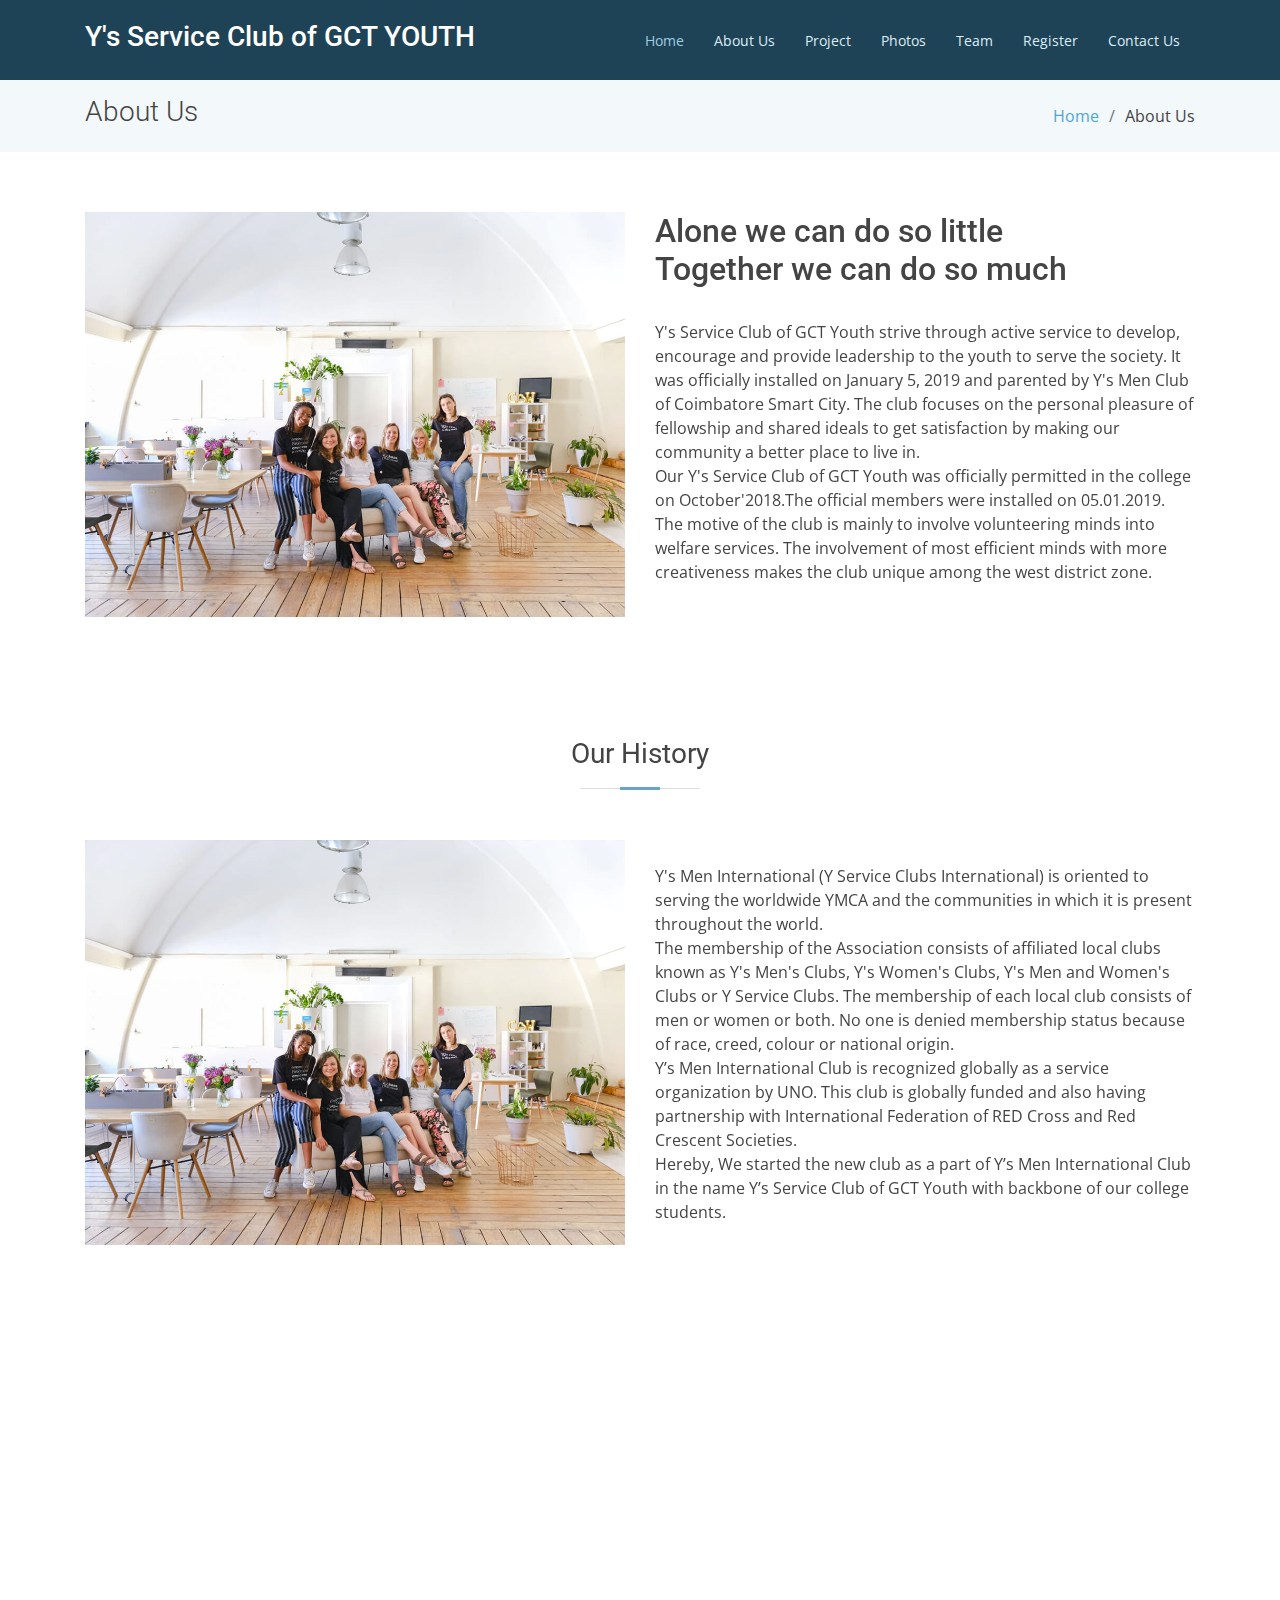
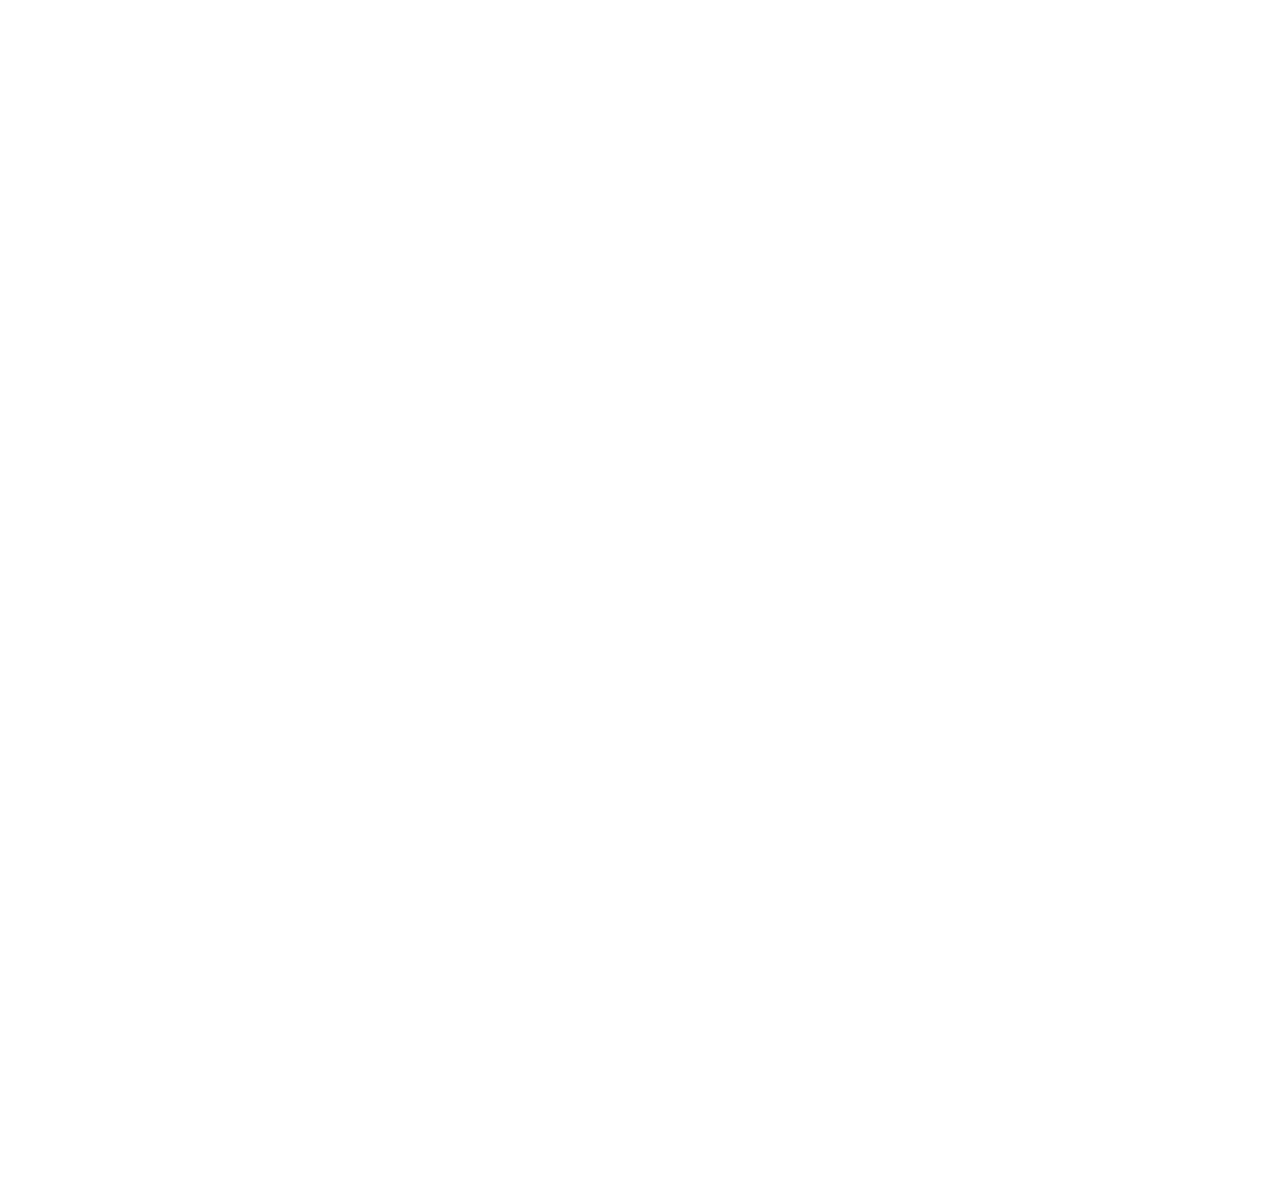
==== about.html @ 85d67c81 "first" ====
<!DOCTYPE html>
<html lang="en">

<head>
  <meta charset="utf-8">
  <meta content="width=device-width, initial-scale=1.0" name="viewport">

  <title>Y's Club</title>
  <meta content="" name="descriptison">
  <meta content="" name="keywords">

  <!-- Favicons -->
  <link href="assets/img/favicon.png" rel="icon">
  <link href="assets/img/apple-touch-icon.png" rel="apple-touch-icon">

  <!-- Google Fonts -->
  <link href="https://fonts.googleapis.com/css?family=Open+Sans:300,300i,400,400i,600,600i,700,700i|Roboto:300,300i,400,400i,500,500i,700,700i&display=swap" rel="stylesheet">

  <!-- Vendor CSS Files -->
  <link href="assets/vendor/bootstrap/css/bootstrap.min.css" rel="stylesheet">
  <link href="assets/vendor/animate.css/animate.min.css" rel="stylesheet">
  <link href="assets/vendor/icofont/icofont.min.css" rel="stylesheet">
  <link href="assets/vendor/boxicons/css/boxicons.min.css" rel="stylesheet">
  <link href="assets/vendor/venobox/venobox.css" rel="stylesheet">
  <link href="assets/vendor/owl.carousel/assets/owl.carousel.min.css" rel="stylesheet">
  <link href="assets/vendor/aos/aos.css" rel="stylesheet">

  <!-- Template Main CSS File -->
  <link href="assets/css/style.css" rel="stylesheet">
</head>

<body>

  <!-- ======= Header ======= -->
  <header id="header" class="fixed-top ">
    <div class="container">

      <div class="logo float-left">
        <h3 ><a href="index.html"><span style="color:white;">Y's Service Club of GCT YOUTH</span></a></h3>
      </div>

      <nav class="nav-menu float-right d-none d-lg-block">
        <ul>
          <li class="active"><a href="index.html">Home</a></li>
          <li><a href="about.html">About Us</a></li>
          <li><a href="project.html">Project</a></li>
          <li><a href="photo.html">Photos</a></li>
          <li><a href="team.html">Team</a></li>
          <li><a href="contact.html">Register</a></li>
          <li><a href="contact.html">Contact Us</a></li>
        </ul>
      </nav><!-- .nav-menu -->
    </div>
  </header><!-- End Header -->

  <main id="main">

    <!-- ======= About Us Section ======= -->
    <section class="breadcrumbs">
      <div class="container">

        <div class="d-flex justify-content-between align-items-center">
          <h2>About Us</h2>
          <ol>
            <li><a href="index.html">Home</a></li>
            <li>About Us</li>
          </ol>
        </div>

      </div>
    </section><!-- End About Us Section -->

    <!-- ======= About Section ======= -->
    <section class="about" data-aos="fade-up">
      <div class="container">

        <div class="row">
          <div class="col-lg-6">
            <img src="assets/img/about.jpg" class="img-fluid" alt="">
          </div>
          <div class="col-lg-6 pt-4 pt-lg-0">
            <h2>Alone we can do so little<br>Together we can do so much</h2><br>
            <p>
              Y's Service Club of GCT Youth strive through active service to develop, encourage and provide leadership to the youth to serve the society. It was officially installed on January 5, 2019 and parented by Y's Men Club of Coimbatore Smart City. The club focuses on the personal pleasure of fellowship and shared ideals to get satisfaction by making our community a better place to live in.
              <br> Our Y's Service Club of GCT Youth was officially permitted in the college on October'2018.The official members were installed on 05.01.2019. The motive of the club is mainly to involve volunteering minds into welfare services. The involvement of most efficient minds with more creativeness makes the club unique among the west district zone.
            </p>
          </div>
        </div>
      </div>
    </section><!-- End About Section -->

    <!-- ======= Facts Section ======= 
    <section class="facts section-bg" data-aos="fade-up">
      <div class="container">

        <div class="row counters">

          <div class="col-lg-3 col-6 text-center">
            <span data-toggle="counter-up">232</span>
            <p>Clients</p>
          </div>

          <div class="col-lg-3 col-6 text-center">
            <span data-toggle="counter-up">521</span>
            <p>Projects</p>
          </div>

          <div class="col-lg-3 col-6 text-center">
            <span data-toggle="counter-up">1,463</span>
            <p>Hours Of Support</p>
          </div>

          <div class="col-lg-3 col-6 text-center">
            <span data-toggle="counter-up">15</span>
            <p>Hard Workers</p>
          </div>

        </div>

      </div>
    </section> End Facts Section -->

    <!-- ======= Our Skills Section ======= -->
    <section class="skills" data-aos="fade-up">
      <div class="section-title">
        <h2>Our History</h2>
      </div>
      <div class="container">
        <div class="row">
          <div class="col-lg-6">
            <img src="assets/img/about.jpg" class="img-fluid" alt="">
          </div>
          <div class="col-lg-6 pt-4 pt-lg-0">
            <p><br>Y's Men International (Y Service Clubs International) is oriented to serving the worldwide YMCA and the communities in which it is present throughout the world.
              <br>The membership of the Association consists of affiliated local clubs known as Y's Men's Clubs, Y's Women's Clubs, Y's Men and Women's Clubs or Y Service Clubs. The membership of each local club consists of men or women or both. No one is denied membership status because of race, creed, colour or national origin.      
              <br>Y’s Men International Club is recognized globally as a service organization by UNO. This club is globally funded and also having partnership with International Federation of RED Cross and Red Crescent Societies.
              <br>Hereby, We started the new club as a part of Y’s Men International Club in the name Y’s Service Club of GCT Youth with backbone of our college students.</p>  
          </div>
        </div>
      </div>
    </section><!-- End Our Skills Section -->
    <!--Mission section-->
    <section class="skills" data-aos="fade-up">
      <div class="section-title">
        <h2>Mission & Vission</h2>
      </div>
      <div class="container">
        <div class="row">
          <div class="col-lg-6">
            <img src="assets/img/about.jpg" class="img-fluid" alt="">
          </div>
          <div class="col-lg-6 pt-4 pt-lg-0">
            <b>
            <h4>Mission</h4><br>          
            <p>
              <i class="bx bxs-quote-alt-left quote-icon-left"></i>
              To strive excellence in humanity through integration of social network and to eradicate the ignorance in society by volunteer activities
              <i class="bx bxs-quote-alt-right quote-icon-right"></i><br><br>
              <i class="bx bxs-quote-alt-left quote-icon-left"></i>
              To improve the helping tendency by constant moral support and to develop the personality and professionalism to empower the future pillar
              <i class="bx bxs-quote-alt-right quote-icon-right"></i>
            </p>
            <h4>Vission</h4><br>            
            <p>
              <i class="bx bxs-quote-alt-left quote-icon-left"></i>
              To strive excellence in humanity through integration of social network and to eradicate the ignorance in society by volunteer activities
              <i class="bx bxs-quote-alt-right quote-icon-right"></i>
            </p>
            </b>
          </div>
        </div>
      </div>
    </section>
    <!-- ======= Tetstimonials Section ======= -->
    <section class="testimonials" data-aos="fade-up">
      <div class="container">
        <div class="section-title">
          <h2>Themes</h2>
        </div>

        <div class="owl-carousel testimonials-carousel">
          <div class="testimonial-item"><br>
            <p>Buliding today for a better tomorrow.</p>
          </div>
          <div class="testimonial-item"><br>
            <p>
              To acknowledge the duty that accompanies every right.
            </p>
          </div>
         <!-- <div class="testimonial-item">
            <img src="assets/img/testimonials/testimonials-2.jpg" class="testimonial-img" alt="">
            <h3>Sara Wilsson</h3>
            <h4>Designer</h4>
            <p>
              <i class="bx bxs-quote-alt-left quote-icon-left"></i>
              Export tempor illum tamen malis malis eram quae irure esse labore quem cillum quid cillum eram malis quorum velit fore eram velit sunt aliqua noster fugiat irure amet legam anim culpa.
              <i class="bx bxs-quote-alt-right quote-icon-right"></i>
            </p>
          </div>

          <div class="testimonial-item">
            <img src="assets/img/testimonials/testimonials-3.jpg" class="testimonial-img" alt="">
            <h3>Jena Karlis</h3>
            <h4>Store Owner</h4>
            <p>
              <i class="bx bxs-quote-alt-left quote-icon-left"></i>
              Enim nisi quem export duis labore cillum quae magna enim sint quorum nulla quem veniam duis minim tempor labore quem eram duis noster aute amet eram fore quis sint minim.
              <i class="bx bxs-quote-alt-right quote-icon-right"></i>
            </p>
          </div>

          <div class="testimonial-item">
            <img src="assets/img/testimonials/testimonials-4.jpg" class="testimonial-img" alt="">
            <h3>Matt Brandon</h3>
            <h4>Freelancer</h4>
            <p>
              <i class="bx bxs-quote-alt-left quote-icon-left"></i>
              Fugiat enim eram quae cillum dolore dolor amet nulla culpa multos export minim fugiat minim velit minim dolor enim duis veniam ipsum anim magna sunt elit fore quem dolore labore illum veniam.
              <i class="bx bxs-quote-alt-right quote-icon-right"></i>
            </p>
          </div>

          <div class="testimonial-item">
            <img src="assets/img/testimonials/testimonials-5.jpg" class="testimonial-img" alt="">
            <h3>John Larson</h3>
            <h4>Entrepreneur</h4>
            <p>
              <i class="bx bxs-quote-alt-left quote-icon-left"></i>
              Quis quorum aliqua sint quem legam fore sunt eram irure aliqua veniam tempor noster veniam enim culpa labore duis sunt culpa nulla illum cillum fugiat legam esse veniam culpa fore nisi cillum quid.
              <i class="bx bxs-quote-alt-right quote-icon-right"></i>
            </p>
          </div>-->

        </div>

      </div>
    </section><!-- End Ttstimonials Section -->

  </main><!-- End #main -->

    <!-- ======= Footer ======= -->
    <footer id="footer" data-aos="fade-up" data-aos-easing="ease-in-out" data-aos-duration="500">


      <div class="footer-top">
        <div class="container">
          <div class="row">
  
            <div class="col-lg-4 col-md-6 footer-links">
              <h4>Useful Links</h4>
              <ul>
                <li><i class="bx bx-chevron-right"></i> <a href="index.html">Home</a></li>
                <li><i class="bx bx-chevron-right"></i> <a href="project.html">Project</a></li>
                <li><i class="bx bx-chevron-right"></i> <a href="photo.html">Photos</a></li>
                <li><i class="bx bx-chevron-right"></i> <a href="team.html">Team</a></li>
                <li><i class="bx bx-chevron-right"></i> <a href="contact.html">Contact us</a></li>
              </ul>
            </div>
  
      
  
            <div class="col-lg-4 col-md-6 footer-contact">
              <h4>Contact Us</h4>
              <p>
                Government College of Technology <br>
                Thadagam Road<br>
                Coimbatore<br><br>
                <strong>Phone:</strong>8667819840<br>
                <strong>Email:</strong>youthclubgct@gmail.com<br>
              </p>
  
            </div>
  
            <div class="col-lg-4 col-md-6 footer-info">
              <h3>About Y's Men</h3>
              <p>Y's Men International is oriented to serving the worldwide YMCA and the communities in which it is present throughout the world.</p>
              <div class="social-links mt-3">
                <a href="www.facebook.com/Gctyouth" class="facebook"><i class="bx bxl-facebook"></i></a>
                <a href="https://www.instagram.com/ysyouth_gct/" class="instagram"><i class="bx bxl-instagram"></i></a>
                <a href="https://www.linkedin.com/in/ysc-of-gct-youth-y-s-men-international-7242901a7/" class="linkedin"><i class="bx bxl-linkedin"></i></a>
              </div>
            </div>
  
          </div>
        </div>
      </div>
  
      <div class="container">
        <div class="copyright">
          &copy; Copyright <strong><span>Y's Service Club of GCT YOUTH</span></strong>. All Rights Reserved
        </div>
        <div class="credits"> Designed by <a href="#">Naveen Rajesh</a>
        </div>
      </div>
    </footer><!-- End Footer -->
  

  <a href="#" class="back-to-top"><i class="icofont-simple-up"></i></a>

  <!-- Vendor JS Files -->
  <script src="assets/vendor/jquery/jquery.min.js"></script>
  <script src="assets/vendor/bootstrap/js/bootstrap.bundle.min.js"></script>
  <script src="assets/vendor/jquery.easing/jquery.easing.min.js"></script>
  <script src="assets/vendor/php-email-form/validate.js"></script>
  <script src="assets/vendor/venobox/venobox.min.js"></script>
  <script src="assets/vendor/waypoints/jquery.waypoints.min.js"></script>
  <script src="assets/vendor/counterup/counterup.min.js"></script>
  <script src="assets/vendor/owl.carousel/owl.carousel.min.js"></script>
  <script src="assets/vendor/isotope-layout/isotope.pkgd.min.js"></script>
  <script src="assets/vendor/aos/aos.js"></script>

  <!-- Template Main JS File -->
  <script src="assets/js/main.js"></script>

</body>

</html>
---- assets/vendor/venobox/venobox.css ----
/* ------ venobox.css --------*/
.vbox-overlay *, .vbox-overlay *:before, .vbox-overlay *:after{
    -webkit-backface-visibility: hidden;
    -webkit-box-sizing:border-box;
    -moz-box-sizing:border-box;
    box-sizing:border-box;
}
.vbox-overlay * { 
    -webkit-backface-visibility: visible;
    backface-visibility: visible;
}
.vbox-overlay{
    display: -webkit-flex;
    display: flex;
    -webkit-flex-direction: column;
    flex-direction: column;
    -webkit-justify-content: center;
    justify-content: center;
    -webkit-align-items: center;
    align-items: center;
    position: fixed;
    left: 0;
    top: 0;
    bottom: 0;
    right: 0;
    z-index: 1040;
    -webkit-transform:translateZ(1000px);
    transform: translateZ(1000px);
    transform-style: preserve-3d;
}

/* ----- navigation ----- */
.vbox-title{
    width: 100%;
    height: 40px;
    float: left;
    text-align: center;
    line-height: 28px;
    font-size: 12px;
    padding: 6px 40px;
    overflow: hidden;
    position: fixed;
    display: none;
    left: 0;
    z-index: 1050;
}
.vbox-close{
    cursor: pointer;
    position: fixed;
    top: -1px;
    right: 0;
    width: 50px;
    height: 40px;
    padding: 6px;
    display: block;
    background-position:10px center;
    overflow: hidden;
    font-size: 24px;
    line-height: 1;
    text-align: center;
    z-index: 1050;
}
.vbox-num{
    cursor: pointer;
    position: fixed;
    left: 0;
    height: 40px;
    display: block;
    overflow: hidden;
    line-height: 28px;
    font-size: 12px;
    padding: 6px 10px;
    display: none;
    z-index: 1050;
}
/* ----- navigation ARROWS ----- */
.vbox-next, .vbox-prev{
    position: fixed;
    top: 50%;
    margin-top: -15px;
    overflow: hidden;
    cursor: pointer;
    display: block;
    width: 45px;
    height: 45px;
    z-index: 1050;
}
.vbox-next span, .vbox-prev span{
    position: relative;
    width: 20px;
    height: 20px;
    border: 2px solid transparent;
    border-top-color: #B6B6B6;
    border-right-color: #B6B6B6;
    text-indent: -100px;
    position: absolute;
    top: 8px;
    display: block;
}
.vbox-prev{
    left: 15px;
}
.vbox-next{
    right: 15px;
}
.vbox-prev span{
    left: 10px;
    -ms-transform: rotate(-135deg);
    -webkit-transform: rotate(-135deg);
    transform: rotate(-135deg);
}
.vbox-next span{
    -ms-transform: rotate(45deg);
    -webkit-transform: rotate(45deg);
    transform: rotate(45deg);
    right: 10px;
}
/* ------- inline window ------ */
.vbox-inline{
    width: 420px;
    height: 315px;
    height: 70vh;
    padding: 10px;
    background: #fff;
    margin: 0 auto;
    overflow: auto;
    text-align: left;
}
/* ------- Video & iFrames window ------ */
.venoframe{
    max-width: 100%;
    width: 100%;
    border: none;
    width: 100%;
    height: 260px;
    height: 70vh;
}
.venoframe.vbvid{
    height: 260px;
}
@media (min-width: 768px) {
    .venoframe, .vbox-inline{
        width: 90%;
        height: 360px;
        height: 70vh;
    }
    .venoframe.vbvid{
        width: 640px;
        height: 360px;
    }
}
@media (min-width: 992px) {
    .venoframe, .vbox-inline{
        max-width: 1200px;
        width: 80%;
        height: 540px;
        height: 70vh;
    }
    .venoframe.vbvid{
        width: 960px;
        height: 540px;
    }
}
/* 
Please do NOT edit this part! 
or at least read this note: http://i.imgur.com/7C0ws9e.gif
*/
.vbox-open{
    overflow: hidden;
}
.vbox-container{
    position: absolute;
    left: 0;
    right: 0;
    top: 0;
    bottom: 0;
    overflow-x: hidden;
    overflow-y: scroll;
    overflow-scrolling: touch;
    -webkit-overflow-scrolling: touch;
    z-index: 20;
    max-height: 100%;

}

.vbox-content{
    text-align: center;
    float: left;
    width: 100%;
    position: relative;
    overflow: hidden;
    padding: 20px 10px;
}
.vbox-container img{
    max-width: 100%;
    height: auto;
}
.vbox-figlio{
    box-shadow: 0 0 12px rgba(0,0,0,0.19), 0 6px 6px rgba(0,0,0,0.23);
    max-width: 100%;
    text-align: initial;
}
img.vbox-figlio{
    -webkit-user-select: none;
-khtml-user-select: none;
-moz-user-select: none;
-o-user-select: none;
user-select: none;
}
.vbox-content.swipe-left{
    margin-left: -200px !important;
}
.vbox-content.swipe-right{
    margin-left: 200px !important;
}
.vbox-animated{
    webkit-transition: margin 300ms ease-out;
    transition: margin 300ms ease-out;
}

/* ---------- preloader ----------
 * SPINKIT 
 * http://tobiasahlin.com/spinkit/
-------------------------------- */
.sk-double-bounce,.sk-rotating-plane{width:40px;height:40px;margin:40px auto}.sk-rotating-plane{background-color:#333;-webkit-animation:sk-rotatePlane 1.2s infinite ease-in-out;animation:sk-rotatePlane 1.2s infinite ease-in-out}@-webkit-keyframes sk-rotatePlane{0%{-webkit-transform:perspective(120px) rotateX(0) rotateY(0);transform:perspective(120px) rotateX(0) rotateY(0)}50%{-webkit-transform:perspective(120px) rotateX(-180.1deg) rotateY(0);transform:perspective(120px) rotateX(-180.1deg) rotateY(0)}100%{-webkit-transform:perspective(120px) rotateX(-180deg) rotateY(-179.9deg);transform:perspective(120px) rotateX(-180deg) rotateY(-179.9deg)}}@keyframes sk-rotatePlane{0%{-webkit-transform:perspective(120px) rotateX(0) rotateY(0);transform:perspective(120px) rotateX(0) rotateY(0)}50%{-webkit-transform:perspective(120px) rotateX(-180.1deg) rotateY(0);transform:perspective(120px) rotateX(-180.1deg) rotateY(0)}100%{-webkit-transform:perspective(120px) rotateX(-180deg) rotateY(-179.9deg);transform:perspective(120px) rotateX(-180deg) rotateY(-179.9deg)}}.sk-double-bounce{position:relative}.sk-double-bounce .sk-child{width:100%;height:100%;border-radius:50%;background-color:#333;opacity:.6;position:absolute;top:0;left:0;-webkit-animation:sk-doubleBounce 2s infinite ease-in-out;animation:sk-doubleBounce 2s infinite ease-in-out}.sk-chasing-dots .sk-child,.sk-spinner-pulse,.sk-three-bounce .sk-child{background-color:#333;border-radius:100%}.sk-double-bounce .sk-double-bounce2{-webkit-animation-delay:-1s;animation-delay:-1s}@-webkit-keyframes sk-doubleBounce{0%,100%{-webkit-transform:scale(0);transform:scale(0)}50%{-webkit-transform:scale(1);transform:scale(1)}}@keyframes sk-doubleBounce{0%,100%{-webkit-transform:scale(0);transform:scale(0)}50%{-webkit-transform:scale(1);transform:scale(1)}}.sk-wave{margin:40px auto;width:50px;height:40px;text-align:center;font-size:10px}.sk-wave .sk-rect{background-color:#333;height:100%;width:6px;display:inline-block;-webkit-animation:sk-waveStretchDelay 1.2s infinite ease-in-out;animation:sk-waveStretchDelay 1.2s infinite ease-in-out}.sk-wave .sk-rect1{-webkit-animation-delay:-1.2s;animation-delay:-1.2s}.sk-wave .sk-rect2{-webkit-animation-delay:-1.1s;animation-delay:-1.1s}.sk-wave .sk-rect3{-webkit-animation-delay:-1s;animation-delay:-1s}.sk-wave .sk-rect4{-webkit-animation-delay:-.9s;animation-delay:-.9s}.sk-wave .sk-rect5{-webkit-animation-delay:-.8s;animation-delay:-.8s}@-webkit-keyframes sk-waveStretchDelay{0%,100%,40%{-webkit-transform:scaleY(.4);transform:scaleY(.4)}20%{-webkit-transform:scaleY(1);transform:scaleY(1)}}@keyframes sk-waveStretchDelay{0%,100%,40%{-webkit-transform:scaleY(.4);transform:scaleY(.4)}20%{-webkit-transform:scaleY(1);transform:scaleY(1)}}.sk-wandering-cubes{margin:40px auto;width:40px;height:40px;position:relative}.sk-wandering-cubes .sk-cube{background-color:#333;width:10px;height:10px;position:absolute;top:0;left:0;-webkit-animation:sk-wanderingCube 1.8s ease-in-out -1.8s infinite both;animation:sk-wanderingCube 1.8s ease-in-out -1.8s infinite both}.sk-chasing-dots,.sk-spinner-pulse{width:40px;height:40px;margin:40px auto}.sk-wandering-cubes .sk-cube2{-webkit-animation-delay:-.9s;animation-delay:-.9s}@-webkit-keyframes sk-wanderingCube{0%{-webkit-transform:rotate(0);transform:rotate(0)}25%{-webkit-transform:translateX(30px) rotate(-90deg) scale(.5);transform:translateX(30px) rotate(-90deg) scale(.5)}50%{-webkit-transform:translateX(30px) translateY(30px) rotate(-179deg);transform:translateX(30px) translateY(30px) rotate(-179deg)}50.1%{-webkit-transform:translateX(30px) translateY(30px) rotate(-180deg);transform:translateX(30px) translateY(30px) rotate(-180deg)}75%{-webkit-transform:translateX(0) translateY(30px) rotate(-270deg) scale(.5);transform:translateX(0) translateY(30px) rotate(-270deg) scale(.5)}100%{-webkit-transform:rotate(-360deg);transform:rotate(-360deg)}}@keyframes sk-wanderingCube{0%{-webkit-transform:rotate(0);transform:rotate(0)}25%{-webkit-transform:translateX(30px) rotate(-90deg) scale(.5);transform:translateX(30px) rotate(-90deg) scale(.5)}50%{-webkit-transform:translateX(30px) translateY(30px) rotate(-179deg);transform:translateX(30px) translateY(30px) rotate(-179deg)}50.1%{-webkit-transform:translateX(30px) translateY(30px) rotate(-180deg);transform:translateX(30px) translateY(30px) rotate(-180deg)}75%{-webkit-transform:translateX(0) translateY(30px) rotate(-270deg) scale(.5);transform:translateX(0) translateY(30px) rotate(-270deg) scale(.5)}100%{-webkit-transform:rotate(-360deg);transform:rotate(-360deg)}}.sk-spinner-pulse{-webkit-animation:sk-pulseScaleOut 1s infinite ease-in-out;animation:sk-pulseScaleOut 1s infinite ease-in-out}@-webkit-keyframes sk-pulseScaleOut{0%{-webkit-transform:scale(0);transform:scale(0)}100%{-webkit-transform:scale(1);transform:scale(1);opacity:0}}@keyframes sk-pulseScaleOut{0%{-webkit-transform:scale(0);transform:scale(0)}100%{-webkit-transform:scale(1);transform:scale(1);opacity:0}}.sk-chasing-dots{position:relative;text-align:center;-webkit-animation:sk-chasingDotsRotate 2s infinite linear;animation:sk-chasingDotsRotate 2s infinite linear}.sk-chasing-dots .sk-child{width:60%;height:60%;display:inline-block;position:absolute;top:0;-webkit-animation:sk-chasingDotsBounce 2s infinite ease-in-out;animation:sk-chasingDotsBounce 2s infinite ease-in-out}.sk-chasing-dots .sk-dot2{top:auto;bottom:0;-webkit-animation-delay:-1s;animation-delay:-1s}@-webkit-keyframes sk-chasingDotsRotate{100%{-webkit-transform:rotate(360deg);transform:rotate(360deg)}}@keyframes sk-chasingDotsRotate{100%{-webkit-transform:rotate(360deg);transform:rotate(360deg)}}@-webkit-keyframes sk-chasingDotsBounce{0%,100%{-webkit-transform:scale(0);transform:scale(0)}50%{-webkit-transform:scale(1);transform:scale(1)}}@keyframes sk-chasingDotsBounce{0%,100%{-webkit-transform:scale(0);transform:scale(0)}50%{-webkit-transform:scale(1);transform:scale(1)}}.sk-three-bounce{margin:40px auto;width:80px;text-align:center}.sk-three-bounce .sk-child{width:20px;height:20px;display:inline-block;-webkit-animation:sk-three-bounce 1.4s ease-in-out 0s infinite both;animation:sk-three-bounce 1.4s ease-in-out 0s infinite both}.sk-circle .sk-child:before,.sk-fading-circle .sk-circle:before{display:block;border-radius:100%;content:'';background-color:#333}.sk-three-bounce .sk-bounce1{-webkit-animation-delay:-.32s;animation-delay:-.32s}.sk-three-bounce .sk-bounce2{-webkit-animation-delay:-.16s;animation-delay:-.16s}@-webkit-keyframes sk-three-bounce{0%,100%,80%{-webkit-transform:scale(0);transform:scale(0)}40%{-webkit-transform:scale(1);transform:scale(1)}}@keyframes sk-three-bounce{0%,100%,80%{-webkit-transform:scale(0);transform:scale(0)}40%{-webkit-transform:scale(1);transform:scale(1)}}.sk-circle{margin:40px auto;width:40px;height:40px;position:relative}.sk-circle .sk-child{width:100%;height:100%;position:absolute;left:0;top:0}.sk-circle .sk-child:before{margin:0 auto;width:15%;height:15%;-webkit-animation:sk-circleBounceDelay 1.2s infinite ease-in-out both;animation:sk-circleBounceDelay 1.2s infinite ease-in-out both}.sk-circle .sk-circle2{-webkit-transform:rotate(30deg);-ms-transform:rotate(30deg);transform:rotate(30deg)}.sk-circle .sk-circle3{-webkit-transform:rotate(60deg);-ms-transform:rotate(60deg);transform:rotate(60deg)}.sk-circle .sk-circle4{-webkit-transform:rotate(90deg);-ms-transform:rotate(90deg);transform:rotate(90deg)}.sk-circle .sk-circle5{-webkit-transform:rotate(120deg);-ms-transform:rotate(120deg);transform:rotate(120deg)}.sk-circle .sk-circle6{-webkit-transform:rotate(150deg);-ms-transform:rotate(150deg);transform:rotate(150deg)}.sk-circle .sk-circle7{-webkit-transform:rotate(180deg);-ms-transform:rotate(180deg);transform:rotate(180deg)}.sk-circle .sk-circle8{-webkit-transform:rotate(210deg);-ms-transform:rotate(210deg);transform:rotate(210deg)}.sk-circle .sk-circle9{-webkit-transform:rotate(240deg);-ms-transform:rotate(240deg);transform:rotate(240deg)}.sk-circle .sk-circle10{-webkit-transform:rotate(270deg);-ms-transform:rotate(270deg);transform:rotate(270deg)}.sk-circle .sk-circle11{-webkit-transform:rotate(300deg);-ms-transform:rotate(300deg);transform:rotate(300deg)}.sk-circle .sk-circle12{-webkit-transform:rotate(330deg);-ms-transform:rotate(330deg);transform:rotate(330deg)}.sk-circle .sk-circle2:before{-webkit-animation-delay:-1.1s;animation-delay:-1.1s}.sk-circle .sk-circle3:before{-webkit-animation-delay:-1s;animation-delay:-1s}.sk-circle .sk-circle4:before{-webkit-animation-delay:-.9s;animation-delay:-.9s}.sk-circle .sk-circle5:before{-webkit-animation-delay:-.8s;animation-delay:-.8s}.sk-circle .sk-circle6:before{-webkit-animation-delay:-.7s;animation-delay:-.7s}.sk-circle .sk-circle7:before{-webkit-animation-delay:-.6s;animation-delay:-.6s}.sk-circle .sk-circle8:before{-webkit-animation-delay:-.5s;animation-delay:-.5s}.sk-circle .sk-circle9:before{-webkit-animation-delay:-.4s;animation-delay:-.4s}.sk-circle .sk-circle10:before{-webkit-animation-delay:-.3s;animation-delay:-.3s}.sk-circle .sk-circle11:before{-webkit-animation-delay:-.2s;animation-delay:-.2s}.sk-circle .sk-circle12:before{-webkit-animation-delay:-.1s;animation-delay:-.1s}@-webkit-keyframes sk-circleBounceDelay{0%,100%,80%{-webkit-transform:scale(0);transform:scale(0)}40%{-webkit-transform:scale(1);transform:scale(1)}}@keyframes sk-circleBounceDelay{0%,100%,80%{-webkit-transform:scale(0);transform:scale(0)}40%{-webkit-transform:scale(1);transform:scale(1)}}.sk-cube-grid{width:40px;height:40px;margin:40px auto}.sk-cube-grid .sk-cube{width:33.33%;height:33.33%;background-color:#333;float:left;-webkit-animation:sk-cubeGridScaleDelay 1.3s infinite ease-in-out;animation:sk-cubeGridScaleDelay 1.3s infinite ease-in-out}.sk-cube-grid .sk-cube1{-webkit-animation-delay:.2s;animation-delay:.2s}.sk-cube-grid .sk-cube2{-webkit-animation-delay:.3s;animation-delay:.3s}.sk-cube-grid .sk-cube3{-webkit-animation-delay:.4s;animation-delay:.4s}.sk-cube-grid .sk-cube4{-webkit-animation-delay:.1s;animation-delay:.1s}.sk-cube-grid .sk-cube5{-webkit-animation-delay:.2s;animation-delay:.2s}.sk-cube-grid .sk-cube6{-webkit-animation-delay:.3s;animation-delay:.3s}.sk-cube-grid .sk-cube7{-webkit-animation-delay:0ms;animation-delay:0ms}.sk-cube-grid .sk-cube8{-webkit-animation-delay:.1s;animation-delay:.1s}.sk-cube-grid .sk-cube9{-webkit-animation-delay:.2s;animation-delay:.2s}@-webkit-keyframes sk-cubeGridScaleDelay{0%,100%,70%{-webkit-transform:scale3D(1,1,1);transform:scale3D(1,1,1)}35%{-webkit-transform:scale3D(0,0,1);transform:scale3D(0,0,1)}}@keyframes sk-cubeGridScaleDelay{0%,100%,70%{-webkit-transform:scale3D(1,1,1);transform:scale3D(1,1,1)}35%{-webkit-transform:scale3D(0,0,1);transform:scale3D(0,0,1)}}.sk-fading-circle{margin:40px auto;width:40px;height:40px;position:relative}.sk-fading-circle .sk-circle{width:100%;height:100%;position:absolute;left:0;top:0}.sk-fading-circle .sk-circle:before{margin:0 auto;width:15%;height:15%;-webkit-animation:sk-circleFadeDelay 1.2s infinite ease-in-out both;animation:sk-circleFadeDelay 1.2s infinite ease-in-out both}.sk-fading-circle .sk-circle2{-webkit-transform:rotate(30deg);-ms-transform:rotate(30deg);transform:rotate(30deg)}.sk-fading-circle .sk-circle3{-webkit-transform:rotate(60deg);-ms-transform:rotate(60deg);transform:rotate(60deg)}.sk-fading-circle .sk-circle4{-webkit-transform:rotate(90deg);-ms-transform:rotate(90deg);transform:rotate(90deg)}.sk-fading-circle .sk-circle5{-webkit-transform:rotate(120deg);-ms-transform:rotate(120deg);transform:rotate(120deg)}.sk-fading-circle .sk-circle6{-webkit-transform:rotate(150deg);-ms-transform:rotate(150deg);transform:rotate(150deg)}.sk-fading-circle .sk-circle7{-webkit-transform:rotate(180deg);-ms-transform:rotate(180deg);transform:rotate(180deg)}.sk-fading-circle .sk-circle8{-webkit-transform:rotate(210deg);-ms-transform:rotate(210deg);transform:rotate(210deg)}.sk-fading-circle .sk-circle9{-webkit-transform:rotate(240deg);-ms-transform:rotate(240deg);transform:rotate(240deg)}.sk-fading-circle .sk-circle10{-webkit-transform:rotate(270deg);-ms-transform:rotate(270deg);transform:rotate(270deg)}.sk-fading-circle .sk-circle11{-webkit-transform:rotate(300deg);-ms-transform:rotate(300deg);transform:rotate(300deg)}.sk-fading-circle .sk-circle12{-webkit-transform:rotate(330deg);-ms-transform:rotate(330deg);transform:rotate(330deg)}.sk-fading-circle .sk-circle2:before{-webkit-animation-delay:-1.1s;animation-delay:-1.1s}.sk-fading-circle .sk-circle3:before{-webkit-animation-delay:-1s;animation-delay:-1s}.sk-fading-circle .sk-circle4:before{-webkit-animation-delay:-.9s;animation-delay:-.9s}.sk-fading-circle .sk-circle5:before{-webkit-animation-delay:-.8s;animation-delay:-.8s}.sk-fading-circle .sk-circle6:before{-webkit-animation-delay:-.7s;animation-delay:-.7s}.sk-fading-circle .sk-circle7:before{-webkit-animation-delay:-.6s;animation-delay:-.6s}.sk-fading-circle .sk-circle8:before{-webkit-animation-delay:-.5s;animation-delay:-.5s}.sk-fading-circle .sk-circle9:before{-webkit-animation-delay:-.4s;animation-delay:-.4s}.sk-fading-circle .sk-circle10:before{-webkit-animation-delay:-.3s;animation-delay:-.3s}.sk-fading-circle .sk-circle11:before{-webkit-animation-delay:-.2s;animation-delay:-.2s}.sk-fading-circle .sk-circle12:before{-webkit-animation-delay:-.1s;animation-delay:-.1s}@-webkit-keyframes sk-circleFadeDelay{0%,100%,39%{opacity:0}40%{opacity:1}}@keyframes sk-circleFadeDelay{0%,100%,39%{opacity:0}40%{opacity:1}}.sk-folding-cube{margin:40px auto;width:40px;height:40px;position:relative;-webkit-transform:rotateZ(45deg);transform:rotateZ(45deg)}.sk-folding-cube .sk-cube{float:left;width:50%;height:50%;position:relative;-webkit-transform:scale(1.1);-ms-transform:scale(1.1);transform:scale(1.1)}.sk-folding-cube .sk-cube:before{content:'';position:absolute;top:0;left:0;width:100%;height:100%;background-color:#333;-webkit-animation:sk-foldCubeAngle 2.4s infinite linear both;animation:sk-foldCubeAngle 2.4s infinite linear both;-webkit-transform-origin:100% 100%;-ms-transform-origin:100% 100%;transform-origin:100% 100%}.sk-folding-cube .sk-cube2{-webkit-transform:scale(1.1) rotateZ(90deg);transform:scale(1.1) rotateZ(90deg)}.sk-folding-cube .sk-cube3{-webkit-transform:scale(1.1) rotateZ(180deg);transform:scale(1.1) rotateZ(180deg)}.sk-folding-cube .sk-cube4{-webkit-transform:scale(1.1) rotateZ(270deg);transform:scale(1.1) rotateZ(270deg)}.sk-folding-cube .sk-cube2:before{-webkit-animation-delay:.3s;animation-delay:.3s}.sk-folding-cube .sk-cube3:before{-webkit-animation-delay:.6s;animation-delay:.6s}.sk-folding-cube .sk-cube4:before{-webkit-animation-delay:.9s;animation-delay:.9s}@-webkit-keyframes sk-foldCubeAngle{0%,10%{-webkit-transform:perspective(140px) rotateX(-180deg);transform:perspective(140px) rotateX(-180deg);opacity:0}25%,75%{-webkit-transform:perspective(140px) rotateX(0);transform:perspective(140px) rotateX(0);opacity:1}100%,90%{-webkit-transform:perspective(140px) rotateY(180deg);transform:perspective(140px) rotateY(180deg);opacity:0}}@keyframes sk-foldCubeAngle{0%,10%{-webkit-transform:perspective(140px) rotateX(-180deg);transform:perspective(140px) rotateX(-180deg);opacity:0}25%,75%{-webkit-transform:perspective(140px) rotateX(0);transform:perspective(140px) rotateX(0);opacity:1}100%,90%{-webkit-transform:perspective(140px) rotateY(180deg);transform:perspective(140px) rotateY(180deg);opacity:0}}
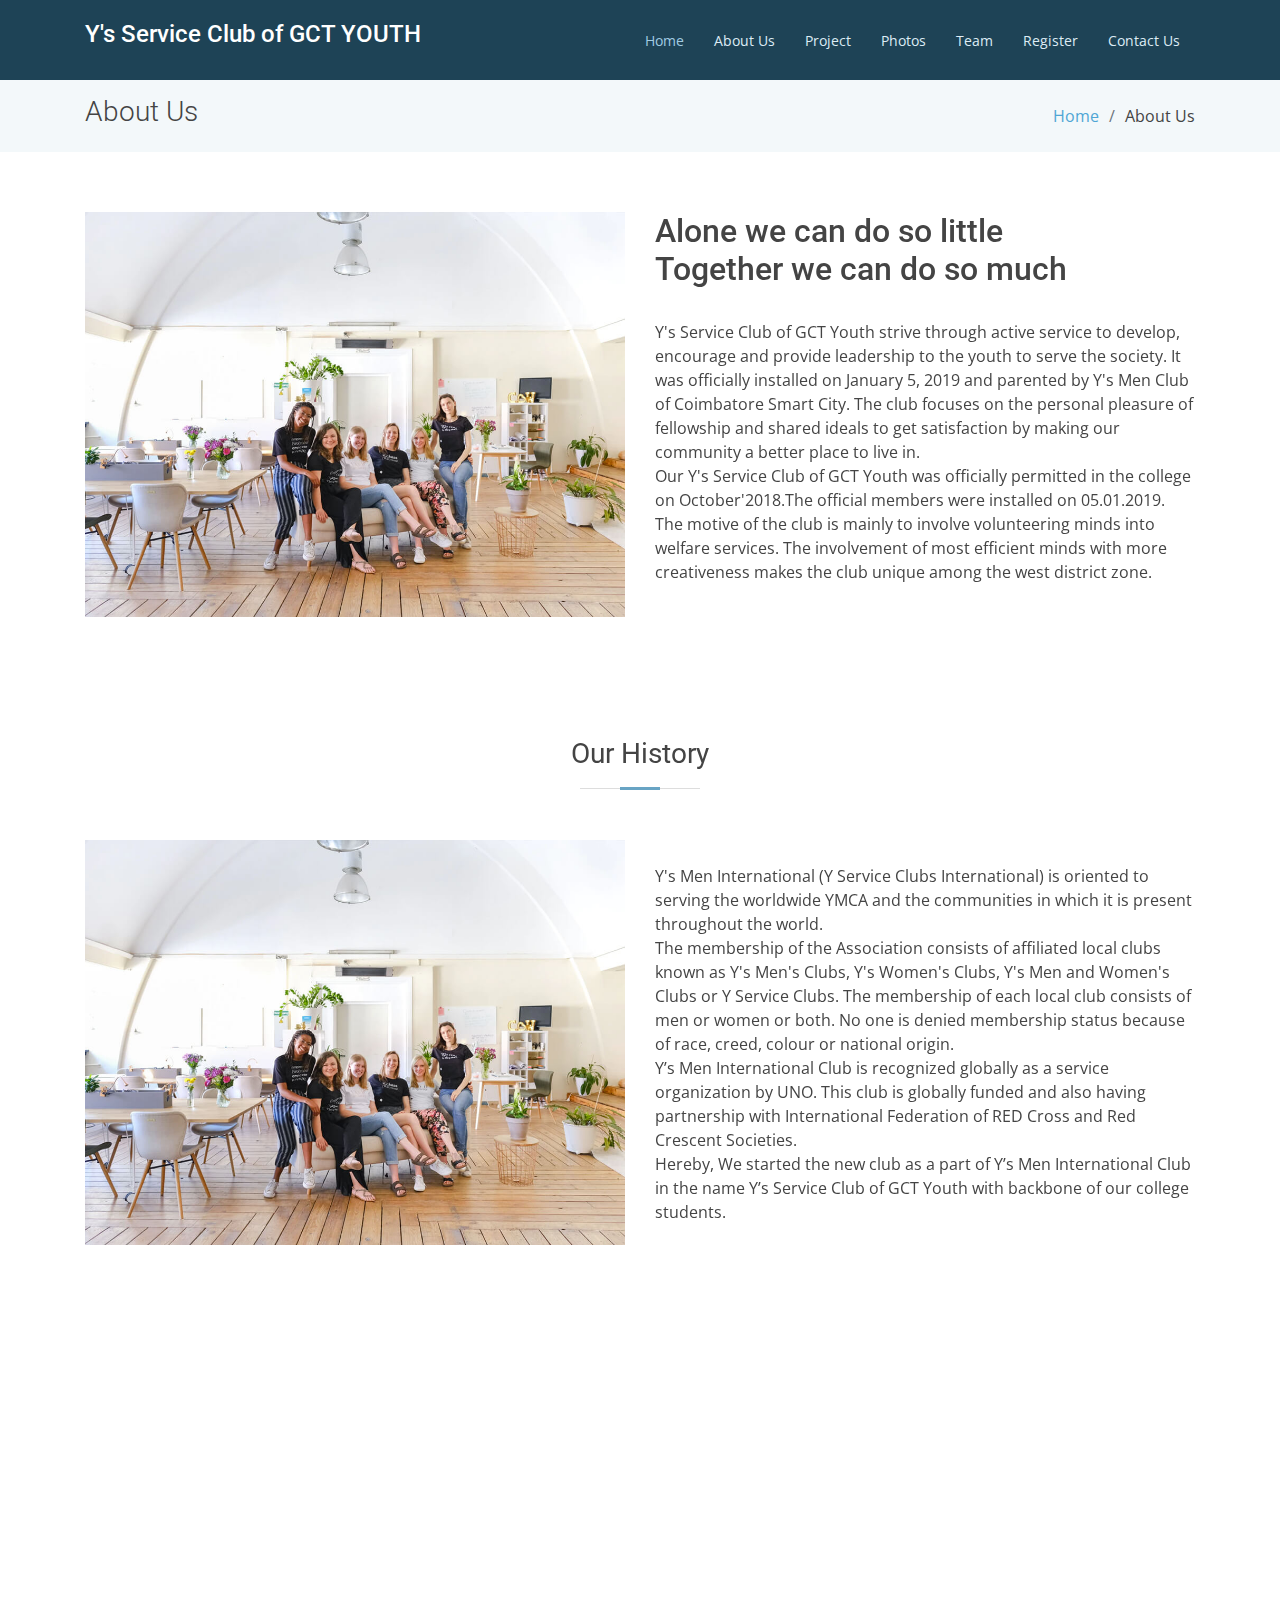
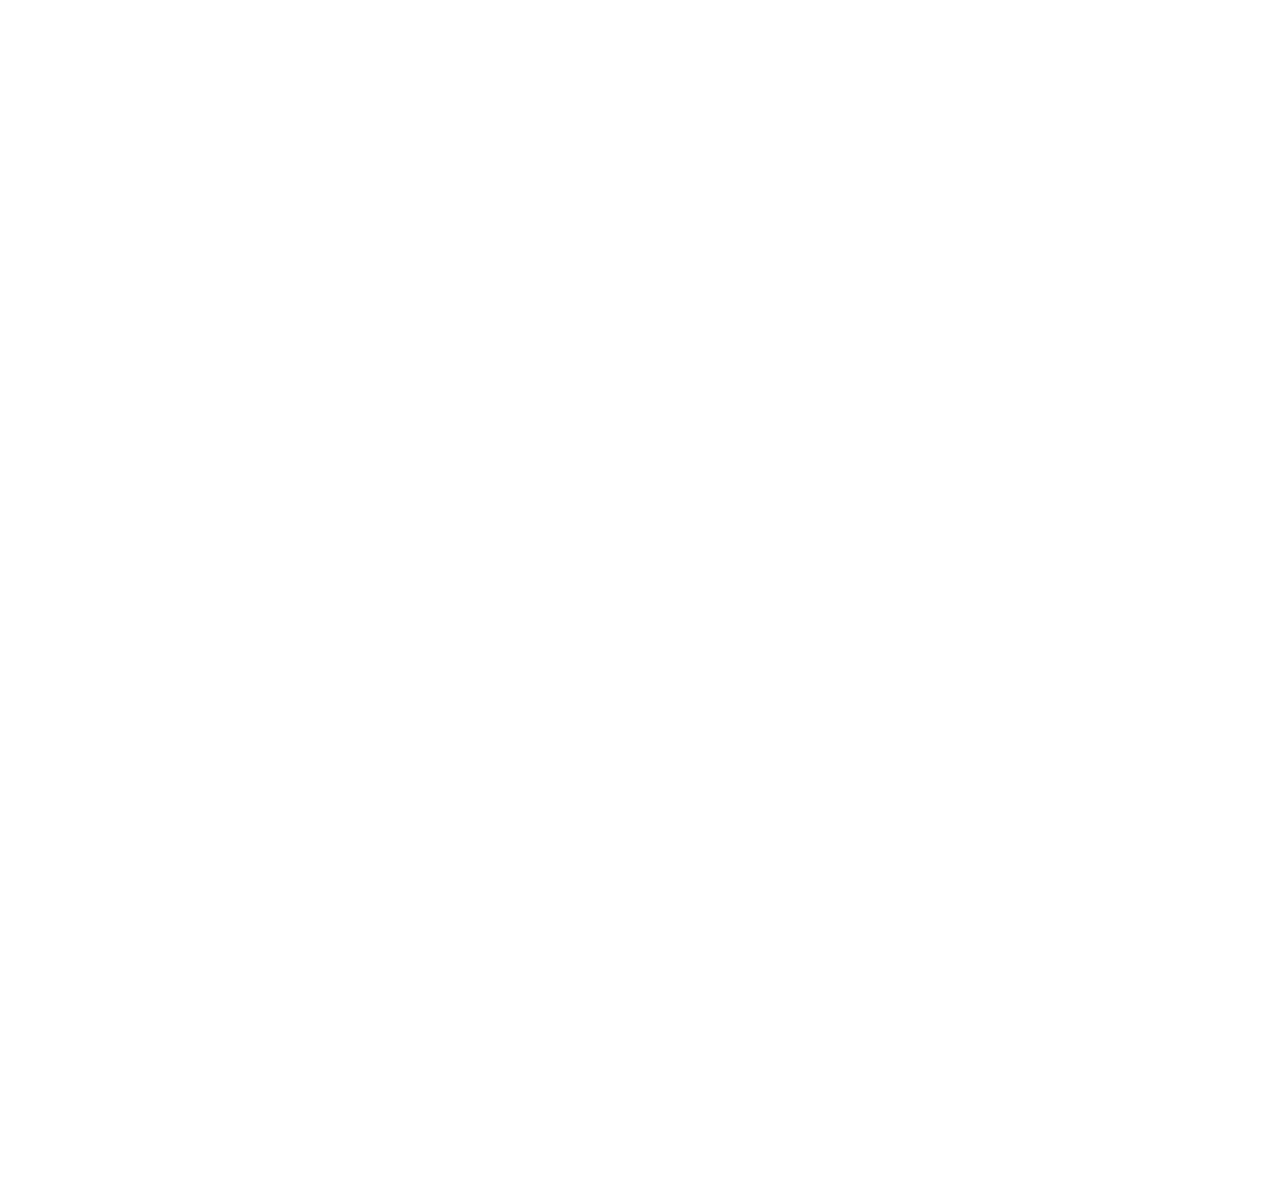
==== commit d77ab857: "second" ====
--- a/about.html
+++ b/about.html
@@ -36,7 +36,7 @@
     <div class="container">
 
       <div class="logo float-left">
-        <h3 ><a href="index.html"><span style="color:white;">Y's Service Club of GCT YOUTH</span></a></h3>
+        <h4><a href="index.html"><span style="color:white;">Y's Service Club of GCT YOUTH</span></a></h4>
       </div>
 
       <nav class="nav-menu float-right d-none d-lg-block">
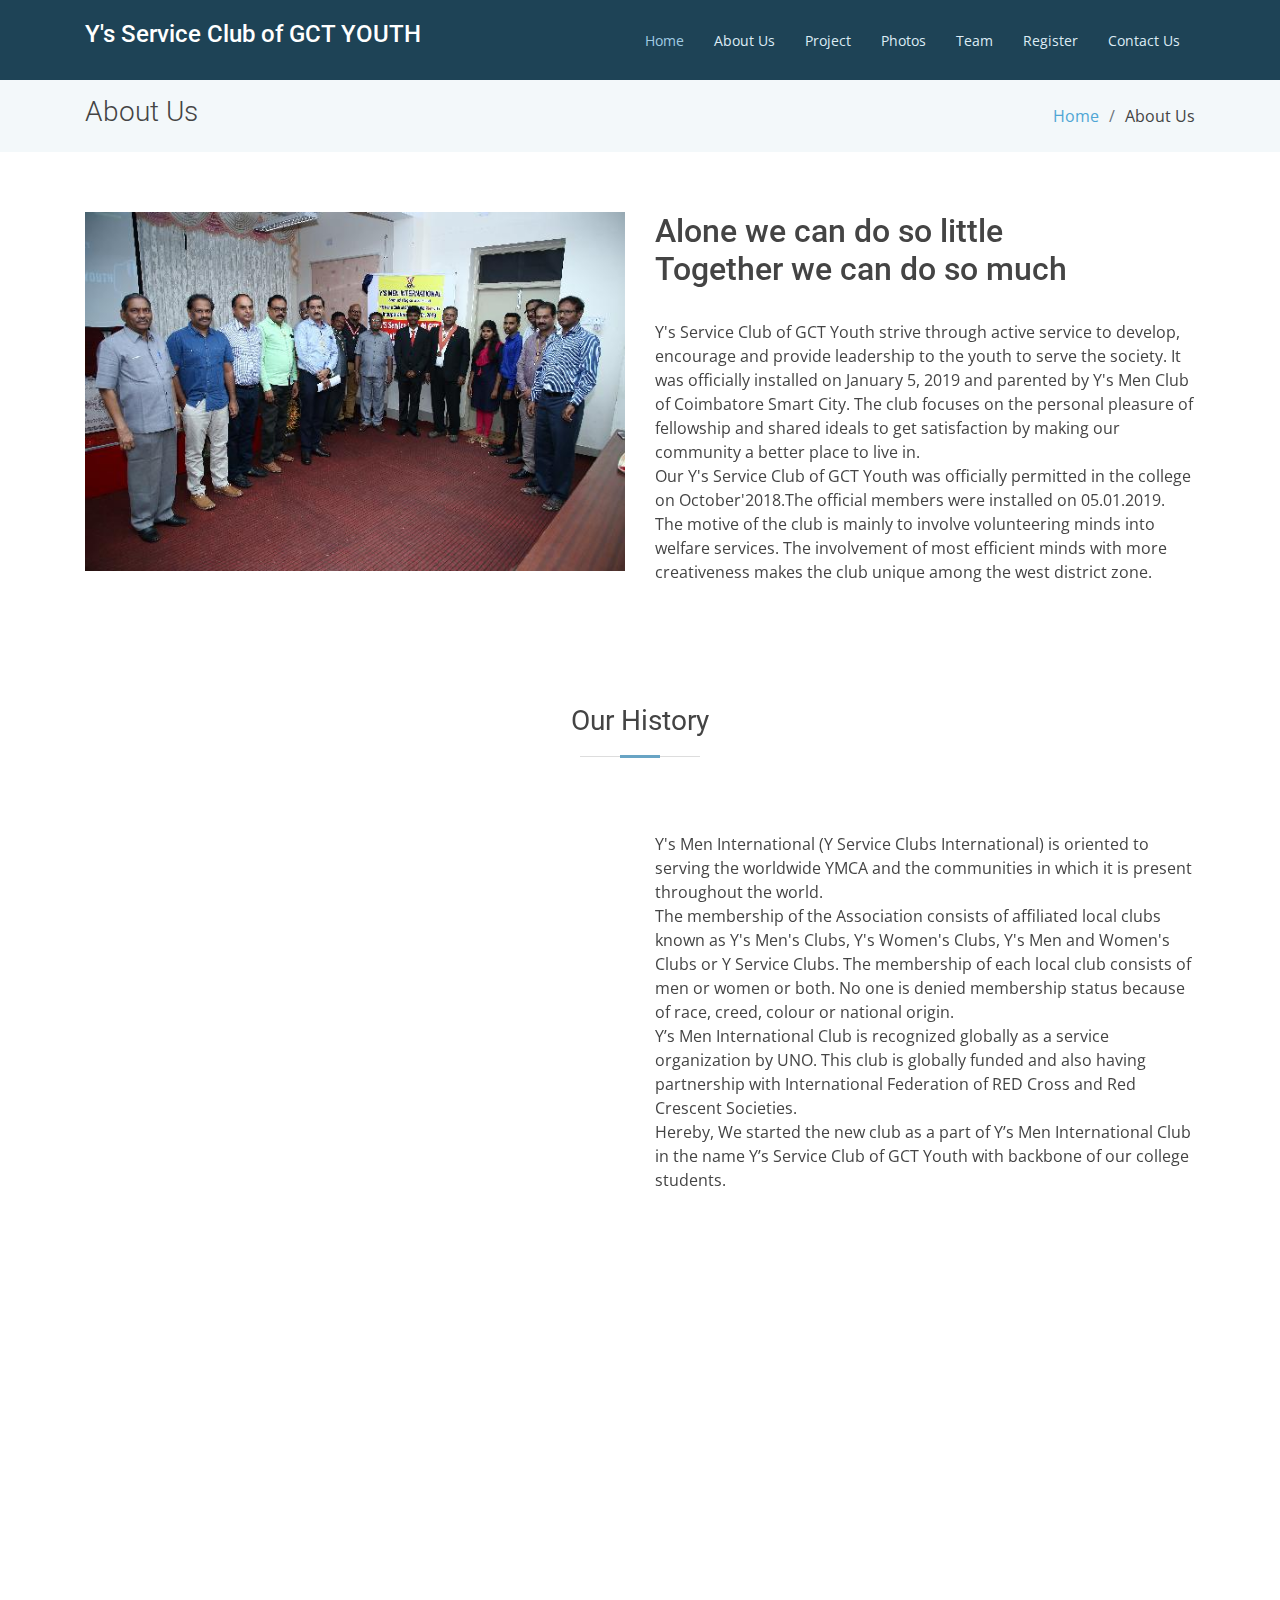
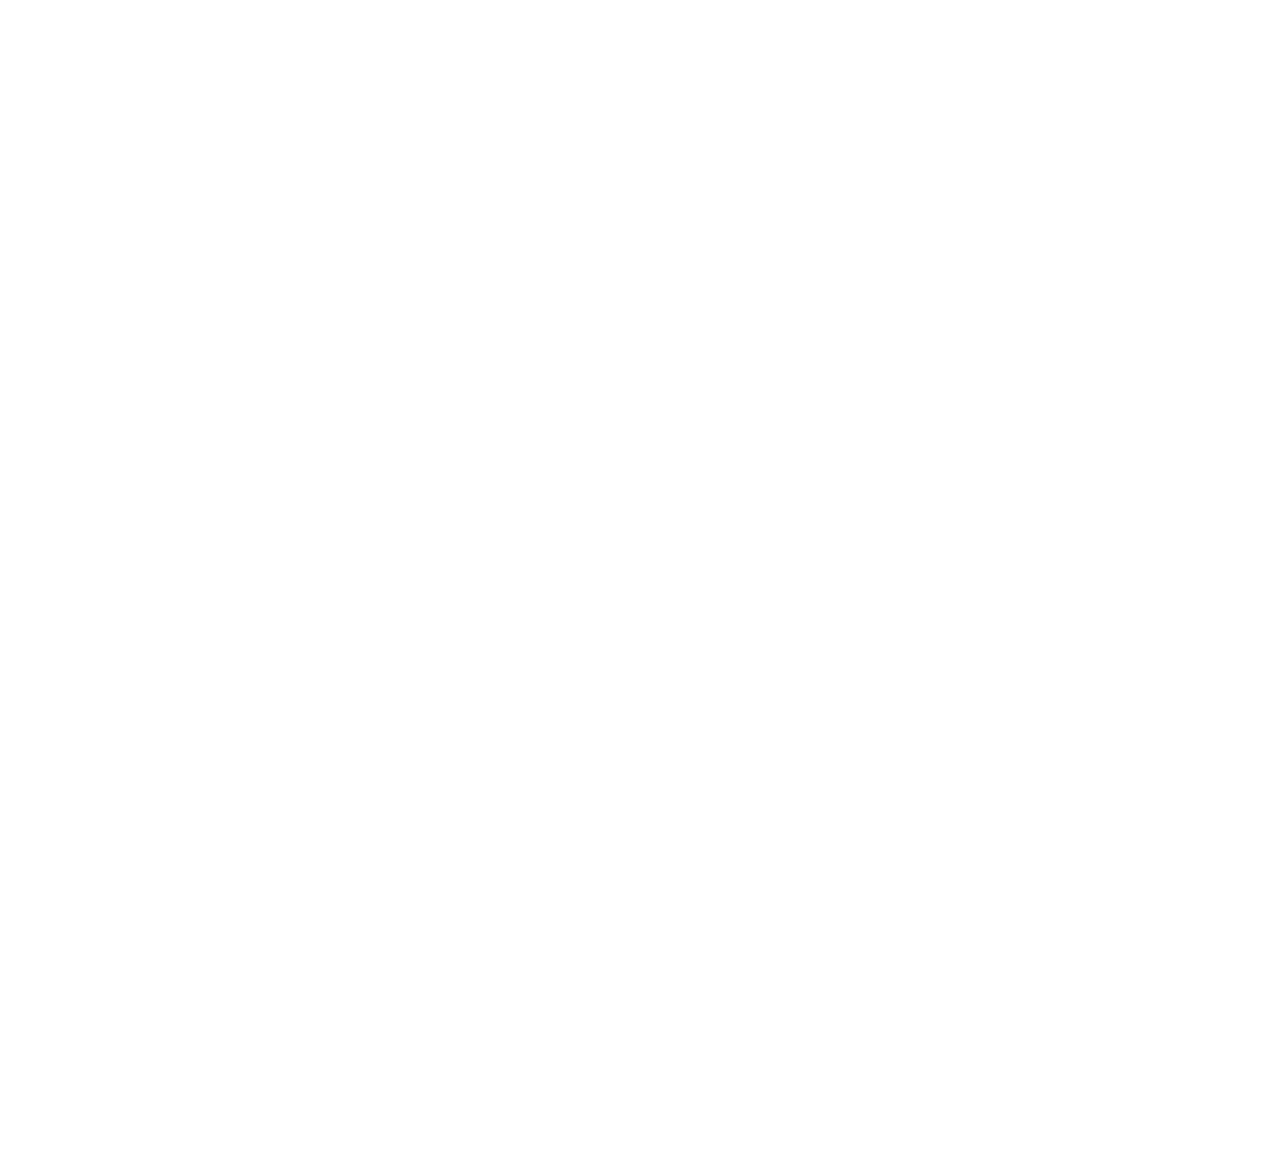
==== commit dcecd756: "done" ====
--- a/about.html
+++ b/about.html
@@ -76,7 +76,7 @@
 
         <div class="row">
           <div class="col-lg-6">
-            <img src="assets/img/about.jpg" class="img-fluid" alt="">
+            <img src="assets/img/portfolio/gal2.jpg" class="img-fluid" alt="">
           </div>
           <div class="col-lg-6 pt-4 pt-lg-0">
             <h2>Alone we can do so little<br>Together we can do so much</h2><br>
@@ -289,7 +289,7 @@
         <div class="copyright">
           &copy; Copyright <strong><span>Y's Service Club of GCT YOUTH</span></strong>. All Rights Reserved
         </div>
-        <div class="credits"> Designed by <a href="#">Naveen Rajesh</a>
+        <div class="credits"> Designed by <a href="https://www.linkedin.com/in/naveen-k-7230b5163">Naveen Rajesh</a>
         </div>
       </div>
     </footer><!-- End Footer -->
--- a/assets/css/style.css
+++ b/assets/css/style.css
@@ -329,7 +329,7 @@
   top: 0;
   width: 130%;
   height: 95%;
-  background: linear-gradient(to right, rgba(30, 67, 86, 0.8), rgba(30, 67, 86, 0.6)), url("../img/hero-bg.jpg") center top no-repeat;
+  background: linear-gradient(to right, rgba(30, 67, 86, 0.8), rgba(30, 67, 86, 0.6)), url("../img/hand.jpg") center top no-repeat;
   z-index: 0;
   border-radius: 0 0 50% 50%;
   transform: translateX(-50%) rotate(0deg);
@@ -1223,13 +1223,9 @@
   font-family: "Roboto", sans-serif;
 }
 
-.portfolio #portfolio-flters li:hover, .portfolio #portfolio-flters li.filter-active {
-  border-color: #68A4C4;
-  color: #68A4C4;
-}
 
 .portfolio .portfolio-item {
-  background: #1e4356;
+  background:#fff;
   overflow: hidden;
   min-height: 200px;
   position: relative;
@@ -1239,40 +1235,6 @@
 
 .portfolio .portfolio-item img {
   transition: all 0.3s ease-in-out;
-}
-
-.portfolio .portfolio-item .portfolio-info {
-  opacity: 0;
-  position: absolute;
-  transition: all .3s linear;
-  text-align: center;
-  top: 10%;
-  left: 0;
-  right: 0;
-}
-
-.portfolio .portfolio-item .portfolio-info h3 {
-  font-size: 22px;
-}
-
-.portfolio .portfolio-item .portfolio-info h3 a {
-  color: #fff;
-  font-weight: bold;
-}
-
-.portfolio .portfolio-item .portfolio-info a i {
-  color: #68A4C4;
-  font-size: 24px;
-}
-
-.portfolio .portfolio-item:hover img {
-  opacity: 0.4;
-  transform: scale(1.1);
-}
-
-.portfolio .portfolio-item:hover .portfolio-info {
-  opacity: 1;
-  top: calc(50% - 30px);
 }
 
 /*--------------------------------------------------------------
@@ -1281,6 +1243,7 @@
 .team {
   background: #fff;
   padding-bottom: 30px;
+
 }
 
 .team .member {
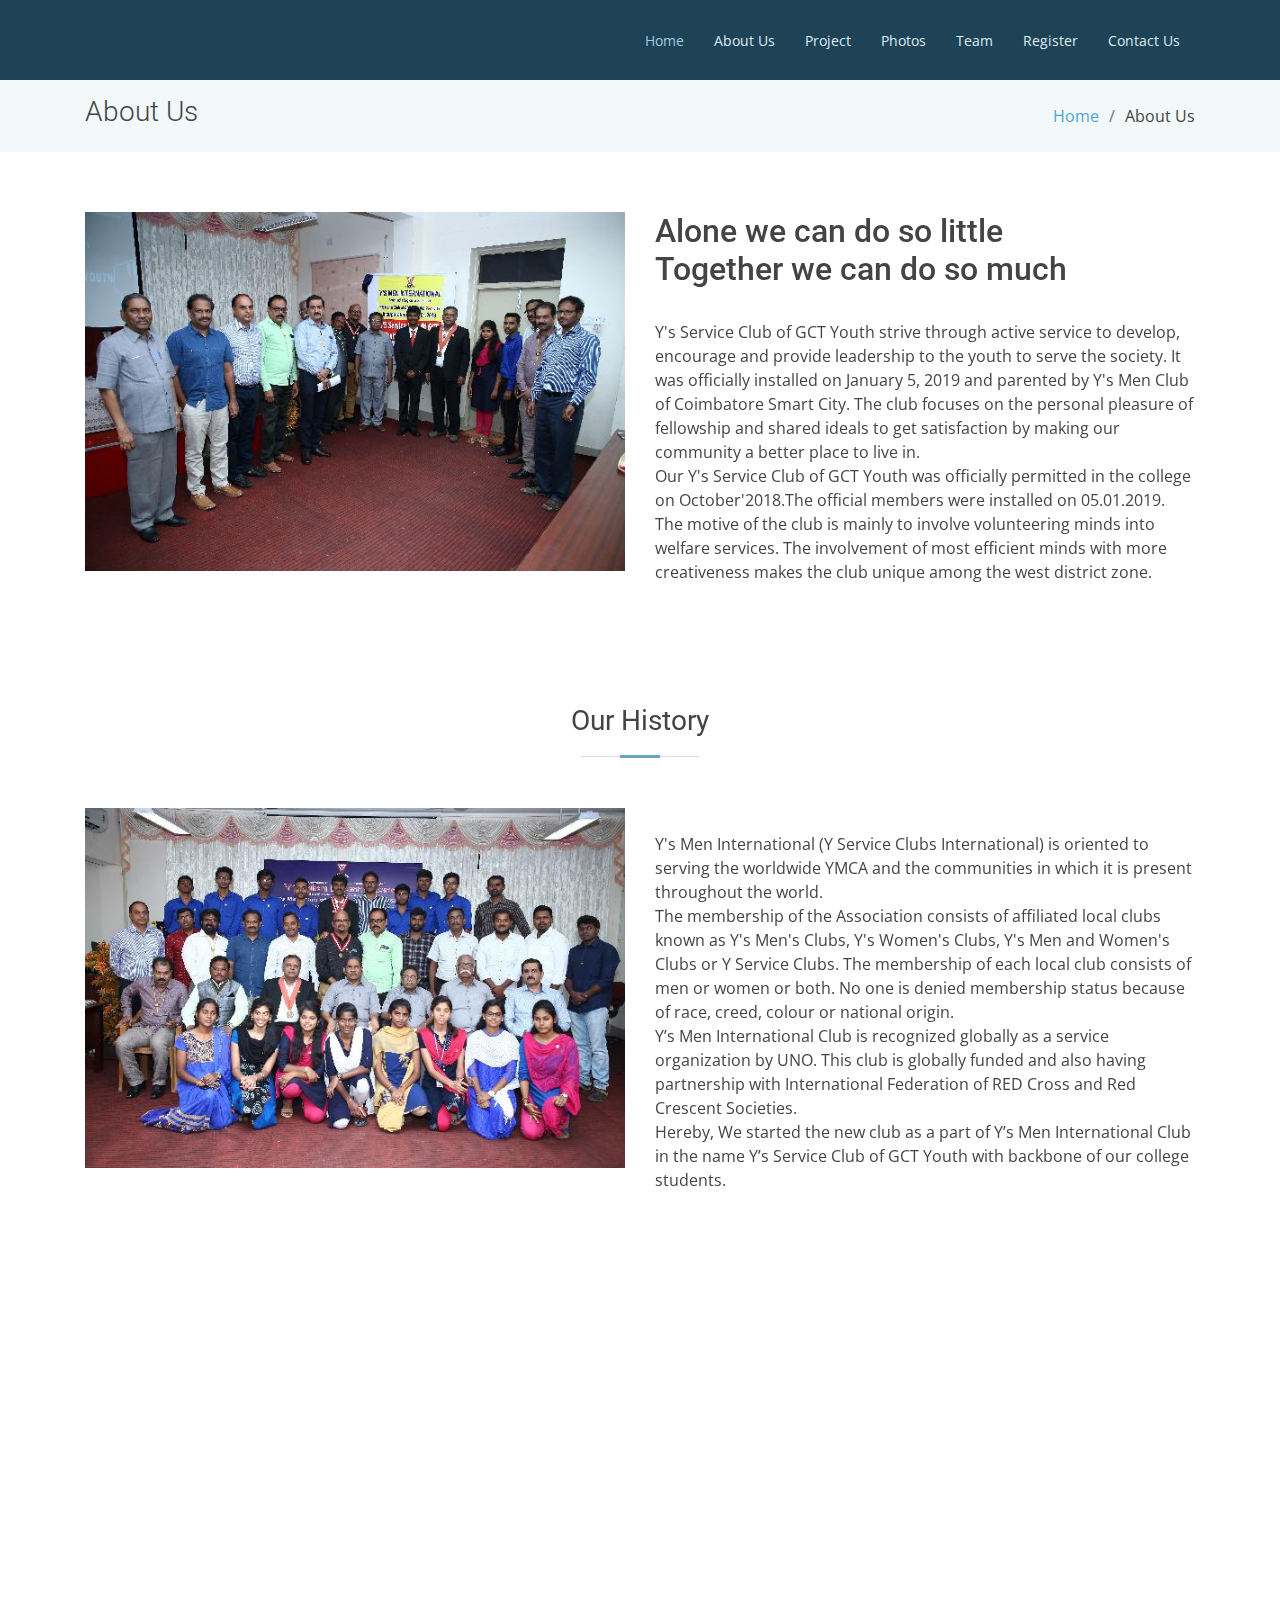
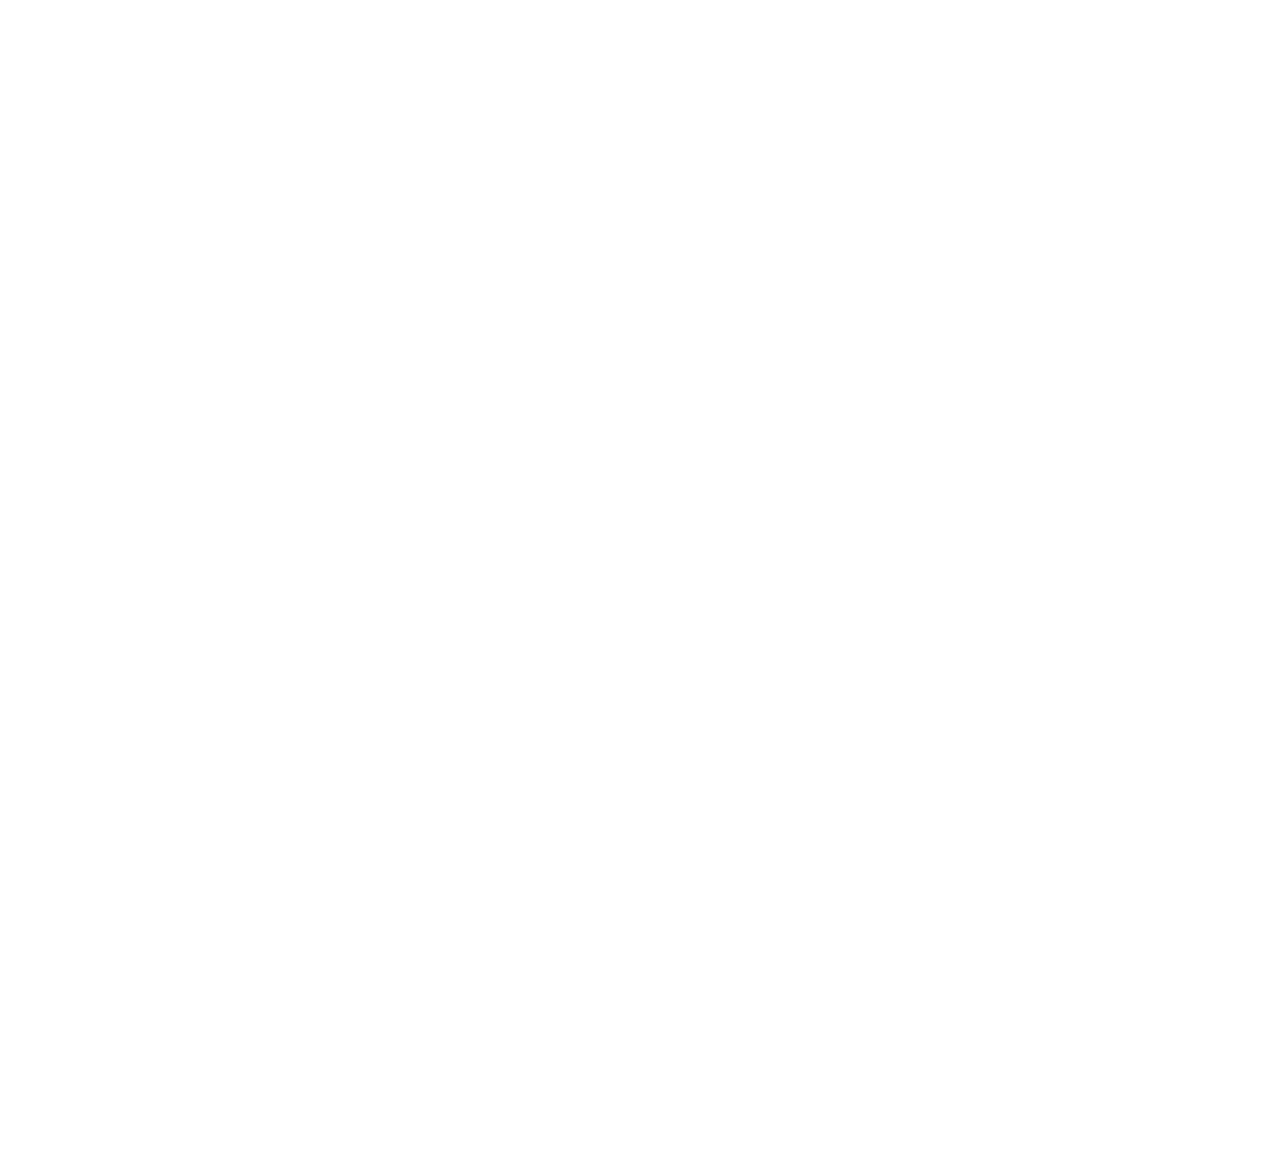
==== commit 514aa22b: "Merge branch 'master' of https://github.com/naveengct/naveengct.github.io" ====
--- a/about.html
+++ b/about.html
@@ -36,8 +36,8 @@
     <div class="container">
 
       <div class="logo float-left">
-        <h4><a href="index.html"><span style="color:white;">Y's Service Club of GCT YOUTH</span></a></h4>
-      </div>
+        <img src="assets/img/ysmen-logo.png"  alt="">
+       </div>
 
       <nav class="nav-menu float-right d-none d-lg-block">
         <ul>
@@ -128,7 +128,7 @@
       <div class="container">
         <div class="row">
           <div class="col-lg-6">
-            <img src="assets/img/about.jpg" class="img-fluid" alt="">
+            <img src="assets/img/portfolio/gal4.jpg" class="img-fluid" alt="">
           </div>
           <div class="col-lg-6 pt-4 pt-lg-0">
             <p><br>Y's Men International (Y Service Clubs International) is oriented to serving the worldwide YMCA and the communities in which it is present throughout the world.
@@ -147,7 +147,7 @@
       <div class="container">
         <div class="row">
           <div class="col-lg-6">
-            <img src="assets/img/about.jpg" class="img-fluid" alt="">
+            <img src="assets/img/portfolio/gal18.jpg" class="img-fluid" alt="">
           </div>
           <div class="col-lg-6 pt-4 pt-lg-0">
             <b>
@@ -314,4 +314,4 @@
 
 </body>
 
-</html>+</html>
